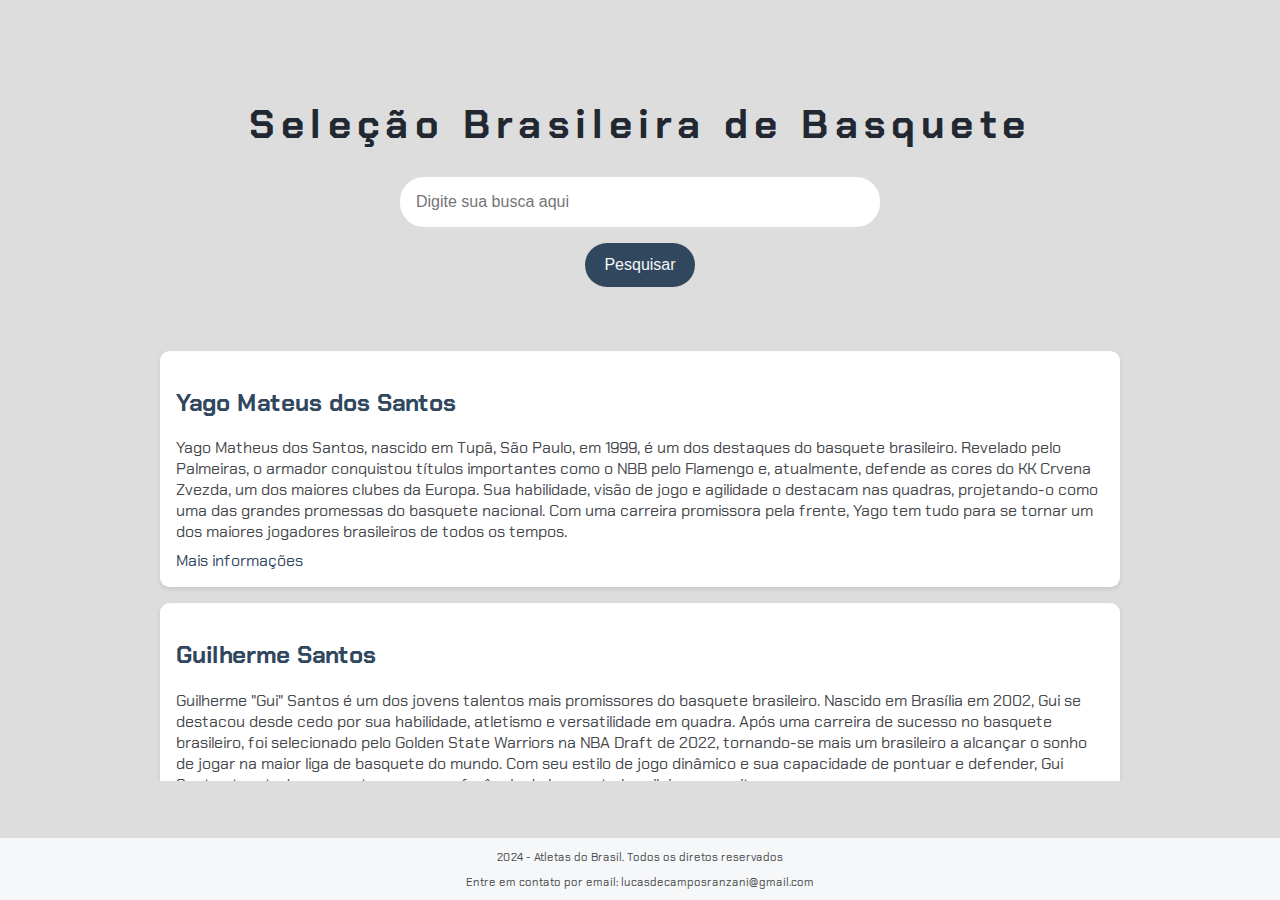
==== index.html @ b152c8c9 "Aula 03: base de Dados em javaScript" ====
<!DOCTYPE html>
<html lang="en">
   <head>
      <meta charset="UTF-8" />
      <meta name="viewport" content="width=device-width, initial-scale=1.0" />
      <link rel="stylesheet" href="styles copy.css" />
      <title>Olimpiadas</title>
   </head>
   <body>
      <header>
         <h1>Seleção Brasileira de Basquete</h1>
      </header>
      <main>
         <section>
            <input type="text" id="campoBusca" placeholder="Digite sua busca aqui" />
            <button>Pesquisar</button>
         </section>
         <section class="resultados-pesquisa" id="resultados-pesquisa">
            <div class="item-resultado">
               <h2>
                  <a
                     href="https://www.cbb.com.br/selecao-masculina/30/yago-mateus"
                     target="_blank"
                     >Yago Mateus dos Santos</a
                  >
               </h2>
               <p class="descricao-meta">
                  Yago Matheus dos Santos, nascido em Tupã, São Paulo, em 1999, é um dos
                  destaques do basquete brasileiro. Revelado pelo Palmeiras, o armador
                  conquistou títulos importantes como o NBB pelo Flamengo e, atualmente,
                  defende as cores do KK Crvena Zvezda, um dos maiores clubes da Europa.
                  Sua habilidade, visão de jogo e agilidade o destacam nas quadras,
                  projetando-o como uma das grandes promessas do basquete nacional. Com
                  uma carreira promissora pela frente, Yago tem tudo para se tornar um dos
                  maiores jogadores brasileiros de todos os tempos.
               </p>
               <a
                  href="https://pt.wikipedia.org/wiki/Yago_Mateus_dos_Santos"
                  target="_blank"
                  >Mais informações</a
               >
            </div>

            <div class="item-resultado">
               <h2>
                  <a
                     href="https://www.cbb.com.br/selecao-masculina/42/guilherme-santos"
                     target="_blank"
                     >Guilherme Santos</a
                  >
               </h2>
               <p class="descricao-meta">
                  Guilherme "Gui" Santos é um dos jovens talentos mais promissores do
                  basquete brasileiro. Nascido em Brasília em 2002, Gui se destacou desde
                  cedo por sua habilidade, atletismo e versatilidade em quadra. Após uma
                  carreira de sucesso no basquete brasileiro, foi selecionado pelo Golden
                  State Warriors na NBA Draft de 2022, tornando-se mais um brasileiro a
                  alcançar o sonho de jogar na maior liga de basquete do mundo. Com seu
                  estilo de jogo dinâmico e sua capacidade de pontuar e defender, Gui
                  Santos tem tudo para se tornar uma referência do basquete brasileiro por
                  muitos anos.
               </p>
               <a
                  href="https://pt.wikipedia.org/wiki/Gui_Santos"
                  target="_blank"
                  >Mais informações</a
               >
            </div>

            <div class="item-resultado">
               <h2>
                  <a
                     href="https://www.cbb.com.br/selecao-masculina/43/cristiano-felicio"
                     target="_blank"
                     >Cristiano Felício</a
                  >
               </h2>
               <p class="descricao-meta">
                  Cristiano Felício é um pivô brasileiro conhecido por sua força física e
                  presença defensiva. Com uma longa trajetória no basquete profissional,
                  Felício já defendeu diversas equipes, incluindo times da NBA. Sua
                  experiência e liderança são fundamentais para a seleção brasileira.
               </p>
               <a
                  href="https://pt.wikipedia.org/wiki/Cristiano_Felicio"
                  target="_blank"
                  >Mais informações</a
               >
            </div>

            <div class="item-resultado">
               <h2>
                  <a
                     href="https://www.cbb.com.br/selecao-masculina/44/marcelinho-huertas"
                     target="_blank"
                     >Marcelinho Huertas</a
                  >
               </h2>
               <p class="descricao-meta">
                  Marcelinho Huertas é um armador experiente e considerado um dos maiores
                  jogadores brasileiros de todos os tempos. Com uma visão de jogo
                  excepcional e habilidade para passar a bola, Huertas é peça fundamental
                  na seleção brasileira. Sua trajetória inclui passagens por diversas
                  equipes, tanto no Brasil quanto no exterior.
               </p>
               <a
                  href="https://pt.wikipedia.org/wiki/Marcelinho_Huertas"
                  target="_blank"
                  >Mais informações</a
               >
            </div>
         </section>
      </main>
      <footer>
         <p>2024 - Atletas do Brasil. Todos os diretos reservados</p>
         <p>Entre em contato por email: lucasdecamposranzani@gmail.com</p>
      </footer>
      <script src="dados.js"></script>
      <script src="app.js"></script>
   </body>
</html>
---- styles copy.css ----
/* Importa a fonte Chakra Petch do Google Fonts */
@import url('https://fonts.googleapis.com/css2?family=Chakra+Petch:ital,wght@0,300;0,400;0,500;0,600;0,700;1,300;1,400;1,500;1,600;1,700&display=swap');

/* Estiliza o corpo da página */
body {
    font-family: "Chakra Petch", sans-serif; /* Define a fonte padrão */
    background-color: #DDDDDD; /* Cor de fundo da página */
    display: flex; /* Usa Flexbox para layout */
    flex-direction: column; /* Alinha os itens na vertical */
    align-items: center; /* Centraliza os itens horizontalmente */
    justify-content: center; /* Centraliza os itens verticalmente */
    height: 100vh; /* Preenche a altura total da viewport */
    margin: 0; /* Remove a margem padrão */
    padding: 0; /* Remove o padding padrão */
}

/* Estiliza os títulos h1 */
h1 {
    font-size: 2.5rem; /* Tamanho da fonte */
    color: #222831; /* Cor do texto */
    text-align: center; /* Alinha o texto ao centro */
    letter-spacing: 0.4rem; /* Espaçamento entre letras */
}

/* Estiliza as seções da página */
section {
    display: flex; /* Usa Flexbox para layout */
    flex-direction: column; /* Alinha os itens na vertical */
    align-items: center; /* Centraliza os itens horizontalmente */
    margin-bottom: 3rem; /* Espaçamento abaixo de cada seção */
}

/* Estiliza os inputs dentro das seções */
section input {
    width: 30rem; /* Largura dos inputs */
    border: none; /* Remove a borda padrão */
    padding: 1rem; /* Espaçamento interno */
    border-radius: 1.5rem; /* Borda arredondada */
    margin-bottom: 1rem; /* Espaçamento abaixo dos inputs */
    color: #45474B; /* Cor do texto */
    font-size: 1rem; /* Tamanho da fonte */
    box-sizing: border-box; /* Inclui padding e border na largura total */
}

/* Estiliza os botões dentro das seções */
section button {
    padding: 0.8rem 1.2rem; /* Espaçamento interno do botão */
    border: none; /* Remove a borda padrão */
    border-radius: 1.5rem; /* Borda arredondada */
    background-color: #30475E; /* Cor de fundo do botão */
    color: #F5F7F8; /* Cor do texto do botão */
    font-size: 1rem; /* Tamanho da fonte */
    cursor: pointer; /* Muda o cursor para indicar que é clicável */
}

/* Adiciona efeito hover ao botão de pesquisa */
section button:hover {
    background-color: #30475E; /* Muda a cor de fundo ao passar o mouse */
    box-shadow: 0 4px 8px rgba(0, 0, 0, 0.2); /* Adiciona uma sombra mais intensa */
}

/* Estiliza a caixa de resultados da pesquisa */
.resultados-pesquisa {
    width: 60rem; /* Largura máxima da caixa de resultados */
    height: 46vh; /* Altura máxima da caixa de resultados */
    overflow-y: auto; /* Adiciona rolagem vertical se necessário */
    margin-top: 1rem; /* Espaçamento acima da caixa de resultados */
    padding: 1rem; /* Espaçamento interno */
    border-radius: 0.6rem; /* Borda arredondada */
}

/* Estiliza cada item de resultado */
.item-resultado {
    background: #FFFFFF; /* Cor de fundo dos itens */
    border-radius: 0.6rem; /* Borda arredondada */
    padding: 1rem; /* Espaçamento interno */
    margin-bottom: 1rem; /* Espaçamento abaixo dos itens */
    box-shadow: 0 2px 4px rgba(0, 0, 0, 0.1); /* Sombra leve */
}

/* Estiliza os títulos dentro dos itens de resultado */
.item-resultado h2 {
    font-size: 1.5rem; /* Tamanho da fonte */
    color: #222831; /* Cor do texto */
}

/* Estiliza os links dentro dos itens de resultado */
.item-resultado a {
    text-decoration: none; /* Remove o sublinhado padrão dos links */
    color: #30475E; /* Cor do texto dos links */
}

/* Estiliza os links quando são passados o mouse sobre */
.item-resultado a:hover {
    text-decoration: underline; /* Adiciona sublinhado ao passar o mouse */
}

/* Estiliza a descrição meta dentro dos itens de resultado */
.descricao-meta {
    color: #45474B; /* Cor do texto */
    margin: 0.5rem 0; /* Margem acima e abaixo */
}

/* Estiliza o rodapé da página */
footer {
    background-color: #F5F7F8; /* Cor de fundo do rodapé */
    color: #45474B; /* Cor do texto */
    text-align: center; /* Alinha o texto ao centro */
    padding: 0; /* Espaçamento interno */
    width: 100%; /* Largura total da página */
    position: absolute; /* Posiciona o rodapé */
    bottom: 0; /* Alinha ao fundo da página */
    font-size: 0.7rem; /* Tamanho da fonte */
}

@media (max-width: 768px) {
    h1 {
        font-size: 2rem; /* Tamanho da fonte em telas menores */
        letter-spacing: 0.2rem; /* Espaçamento entre letras em telas menores */
    }

    section input {
        width: 25rem; /* Largura dos inputs em telas menores */
        padding: 0.8rem; /* Espaçamento interno em telas menores */
    }

    .resultados-pesquisa {
        width: 40rem; /* Largura da caixa de resultados em telas menores */
        height: 40vh; /* Altura da caixa de resultados em telas menores */
    }

    .item-resultado h2 {
        font-size: 1.3rem; /* Tamanho da fonte dos títulos em telas menores */
    }
}

/* Responsividade para celulares */
@media (max-width: 480px) {

    h1 {
        font-size: 1.8rem; /* Tamanho da fonte em telas pequenas */
        letter-spacing: 0.1rem; /* Espaçamento entre letras em telas pequenas */
    }

    section input {
        width: 17rem; /* Largura total dos inputs em telas pequenas */
    }

    section button {
        padding: 0.6rem 1rem; /* Espaçamento interno do botão em telas pequenas */
        font-size: 0.9rem; /* Tamanho da fonte do botão em telas pequenas */
    }

    .resultados-pesquisa {
        width: 90%; /* Largura da caixa de resultados em telas pequenas */
        height: 50vh; /* Altura da caixa de resultados em telas pequenas */
    }

    .item-resultado h2 {
        font-size: 1.1rem; /* Tamanho da fonte dos títulos em telas pequenas */
    }

    footer {
        font-size: 0.9rem; /* Tamanho da fonte do rodapé em telas pequenas */
    }
}
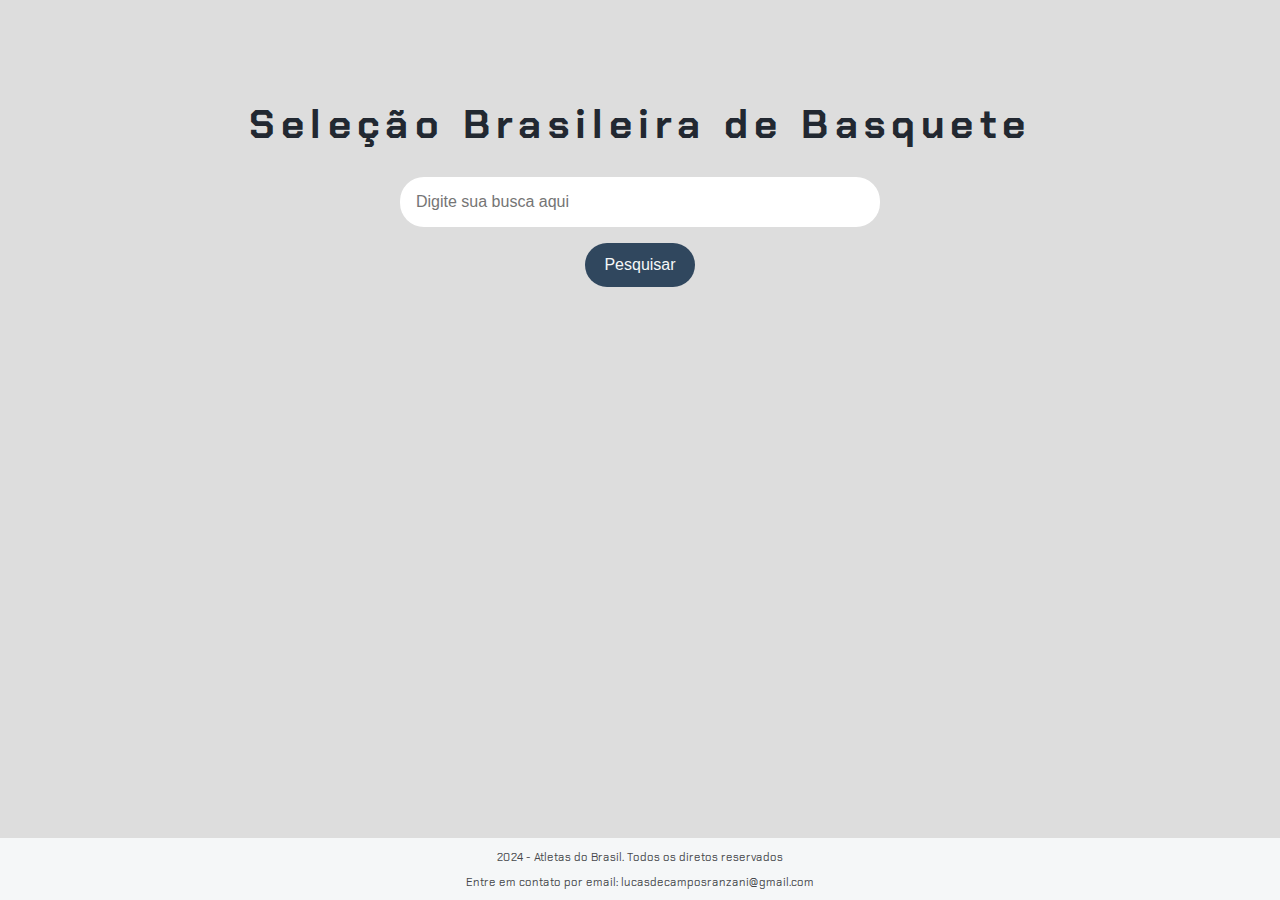
==== commit 8d467c16: "Aula 04: Implementando a funcionalidade de busca" ====
--- a/index.html
+++ b/index.html
@@ -13,102 +13,9 @@
       <main>
          <section>
             <input type="text" id="campoBusca" placeholder="Digite sua busca aqui" />
-            <button>Pesquisar</button>
+            <button onclick="pesquisar()">Pesquisar</button>
          </section>
          <section class="resultados-pesquisa" id="resultados-pesquisa">
-            <div class="item-resultado">
-               <h2>
-                  <a
-                     href="https://www.cbb.com.br/selecao-masculina/30/yago-mateus"
-                     target="_blank"
-                     >Yago Mateus dos Santos</a
-                  >
-               </h2>
-               <p class="descricao-meta">
-                  Yago Matheus dos Santos, nascido em Tupã, São Paulo, em 1999, é um dos
-                  destaques do basquete brasileiro. Revelado pelo Palmeiras, o armador
-                  conquistou títulos importantes como o NBB pelo Flamengo e, atualmente,
-                  defende as cores do KK Crvena Zvezda, um dos maiores clubes da Europa.
-                  Sua habilidade, visão de jogo e agilidade o destacam nas quadras,
-                  projetando-o como uma das grandes promessas do basquete nacional. Com
-                  uma carreira promissora pela frente, Yago tem tudo para se tornar um dos
-                  maiores jogadores brasileiros de todos os tempos.
-               </p>
-               <a
-                  href="https://pt.wikipedia.org/wiki/Yago_Mateus_dos_Santos"
-                  target="_blank"
-                  >Mais informações</a
-               >
-            </div>
-
-            <div class="item-resultado">
-               <h2>
-                  <a
-                     href="https://www.cbb.com.br/selecao-masculina/42/guilherme-santos"
-                     target="_blank"
-                     >Guilherme Santos</a
-                  >
-               </h2>
-               <p class="descricao-meta">
-                  Guilherme "Gui" Santos é um dos jovens talentos mais promissores do
-                  basquete brasileiro. Nascido em Brasília em 2002, Gui se destacou desde
-                  cedo por sua habilidade, atletismo e versatilidade em quadra. Após uma
-                  carreira de sucesso no basquete brasileiro, foi selecionado pelo Golden
-                  State Warriors na NBA Draft de 2022, tornando-se mais um brasileiro a
-                  alcançar o sonho de jogar na maior liga de basquete do mundo. Com seu
-                  estilo de jogo dinâmico e sua capacidade de pontuar e defender, Gui
-                  Santos tem tudo para se tornar uma referência do basquete brasileiro por
-                  muitos anos.
-               </p>
-               <a
-                  href="https://pt.wikipedia.org/wiki/Gui_Santos"
-                  target="_blank"
-                  >Mais informações</a
-               >
-            </div>
-
-            <div class="item-resultado">
-               <h2>
-                  <a
-                     href="https://www.cbb.com.br/selecao-masculina/43/cristiano-felicio"
-                     target="_blank"
-                     >Cristiano Felício</a
-                  >
-               </h2>
-               <p class="descricao-meta">
-                  Cristiano Felício é um pivô brasileiro conhecido por sua força física e
-                  presença defensiva. Com uma longa trajetória no basquete profissional,
-                  Felício já defendeu diversas equipes, incluindo times da NBA. Sua
-                  experiência e liderança são fundamentais para a seleção brasileira.
-               </p>
-               <a
-                  href="https://pt.wikipedia.org/wiki/Cristiano_Felicio"
-                  target="_blank"
-                  >Mais informações</a
-               >
-            </div>
-
-            <div class="item-resultado">
-               <h2>
-                  <a
-                     href="https://www.cbb.com.br/selecao-masculina/44/marcelinho-huertas"
-                     target="_blank"
-                     >Marcelinho Huertas</a
-                  >
-               </h2>
-               <p class="descricao-meta">
-                  Marcelinho Huertas é um armador experiente e considerado um dos maiores
-                  jogadores brasileiros de todos os tempos. Com uma visão de jogo
-                  excepcional e habilidade para passar a bola, Huertas é peça fundamental
-                  na seleção brasileira. Sua trajetória inclui passagens por diversas
-                  equipes, tanto no Brasil quanto no exterior.
-               </p>
-               <a
-                  href="https://pt.wikipedia.org/wiki/Marcelinho_Huertas"
-                  target="_blank"
-                  >Mais informações</a
-               >
-            </div>
          </section>
       </main>
       <footer>
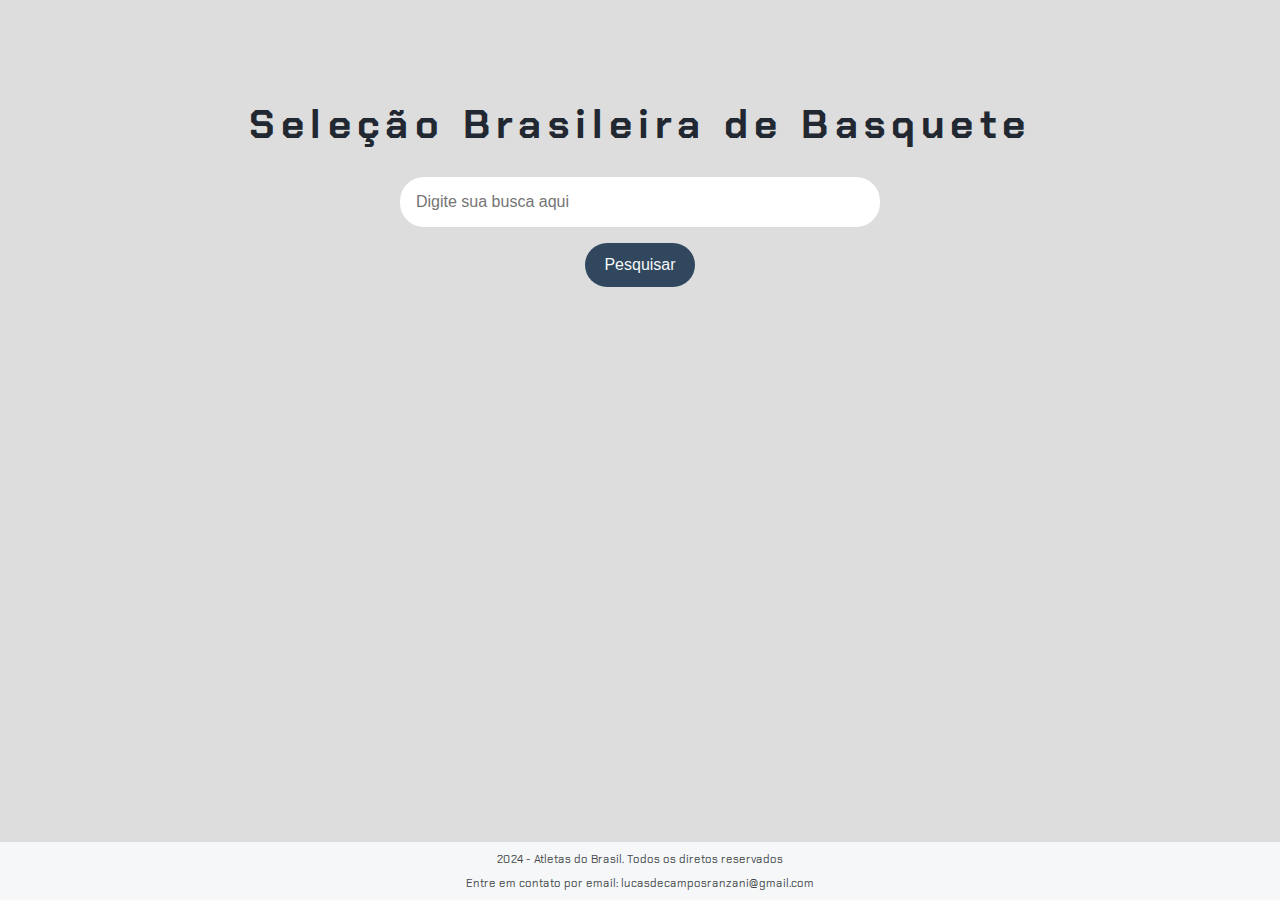
==== commit 11833821: "Aula 05: Finalizando o projeto com GitHub e Deploy" ====
--- a/index.html
+++ b/index.html
@@ -4,7 +4,7 @@
       <meta charset="UTF-8" />
       <meta name="viewport" content="width=device-width, initial-scale=1.0" />
       <link rel="stylesheet" href="styles copy.css" />
-      <title>Olimpiadas</title>
+      <title>Seleção Brasileira Basquete</title>
    </head>
    <body>
       <header>
@@ -12,7 +12,7 @@
       </header>
       <main>
          <section>
-            <input type="text" id="campoBusca" placeholder="Digite sua busca aqui" />
+            <input type="text" id="campo-pesquisa" placeholder="Digite sua busca aqui" />
             <button onclick="pesquisar()">Pesquisar</button>
          </section>
          <section class="resultados-pesquisa" id="resultados-pesquisa">
--- a/styles copy.css
+++ b/styles copy.css
@@ -59,14 +59,29 @@
     box-shadow: 0 4px 8px rgba(0, 0, 0, 0.2); /* Adiciona uma sombra mais intensa */
 }
 
+section img {
+    /* max-width: 90%; */
+    width: 200px;
+    height: 170px;
+    object-fit: cover;
+    margin: 10px;
+}
+
+section h2, p {
+    margin: 10px 0;
+    text-align: center;
+}
+
 /* Estiliza a caixa de resultados da pesquisa */
 .resultados-pesquisa {
     width: 60rem; /* Largura máxima da caixa de resultados */
     height: 46vh; /* Altura máxima da caixa de resultados */
     overflow-y: auto; /* Adiciona rolagem vertical se necessário */
     margin-top: 1rem; /* Espaçamento acima da caixa de resultados */
+    margin-left: 4rem;
     padding: 1rem; /* Espaçamento interno */
     border-radius: 0.6rem; /* Borda arredondada */
+    flex-direction: row; /* Alinha os itens na vertical */
 }
 
 /* Estiliza cada item de resultado */
